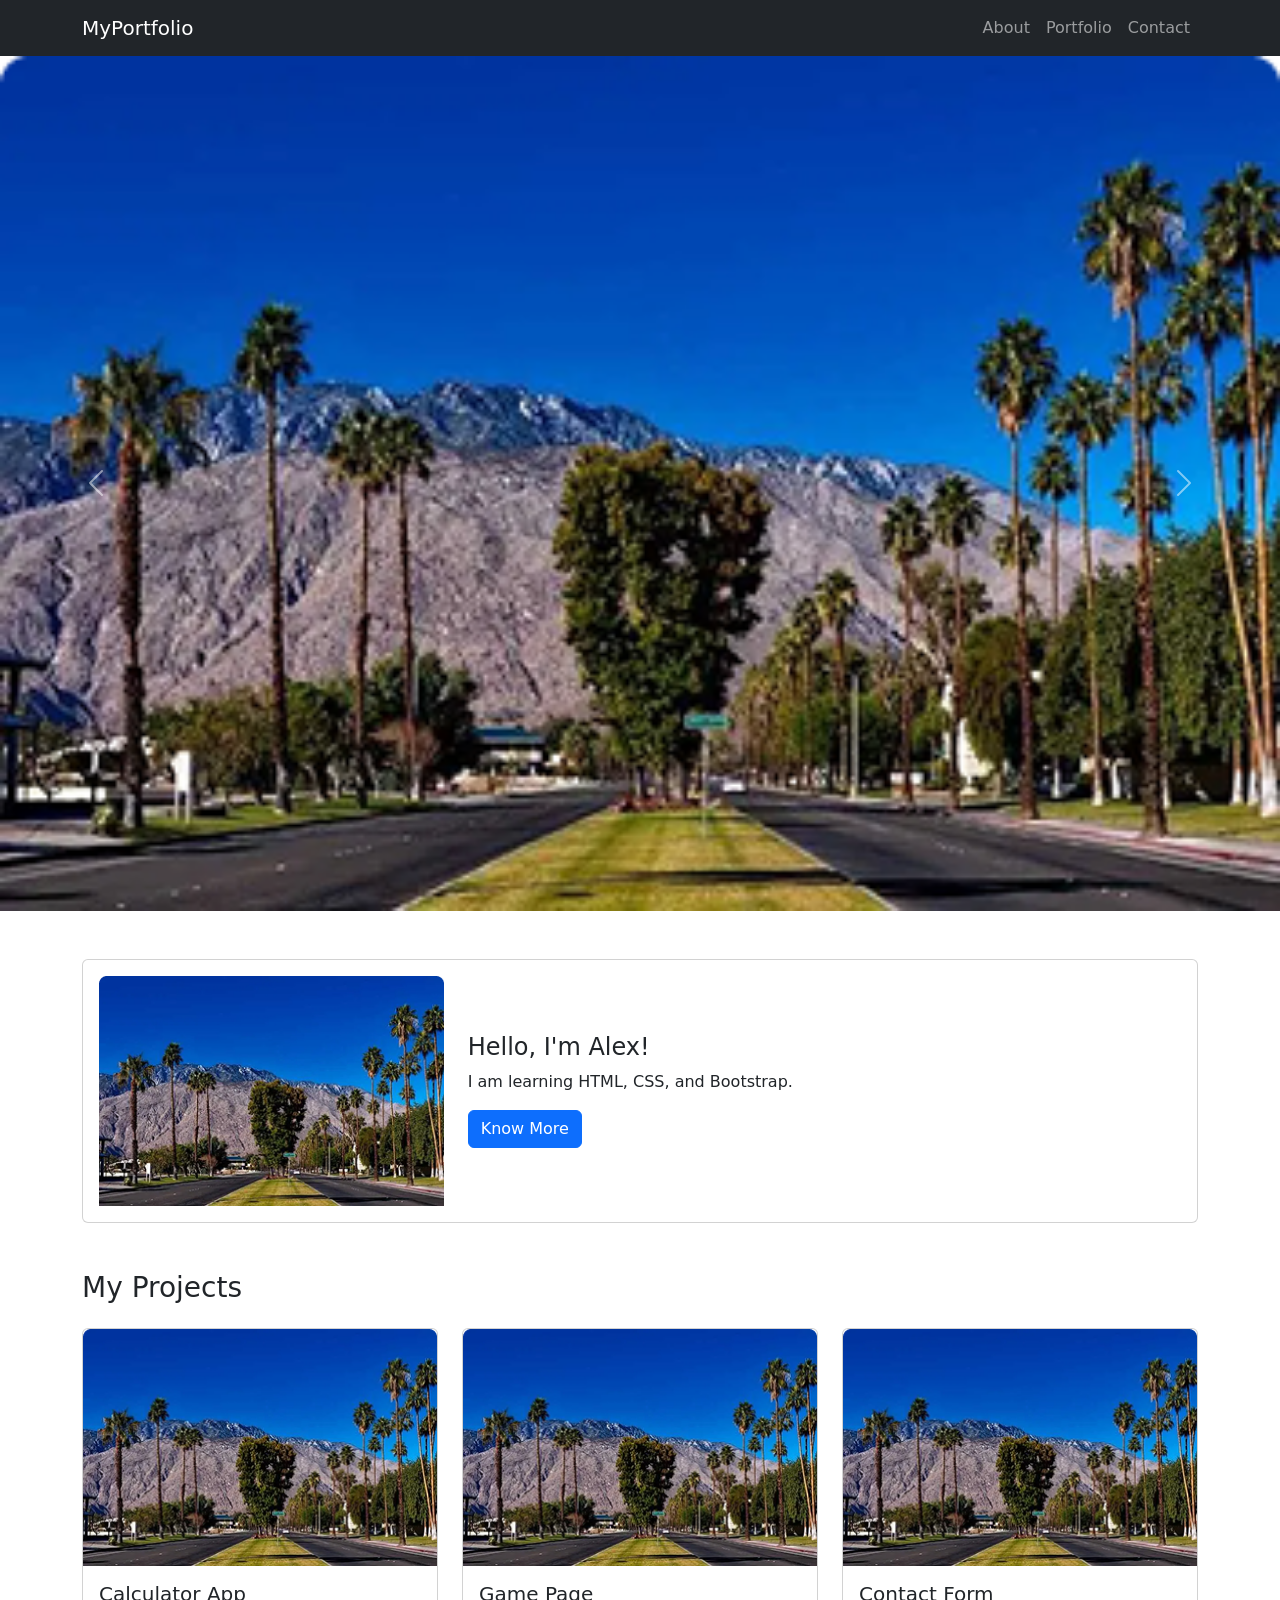
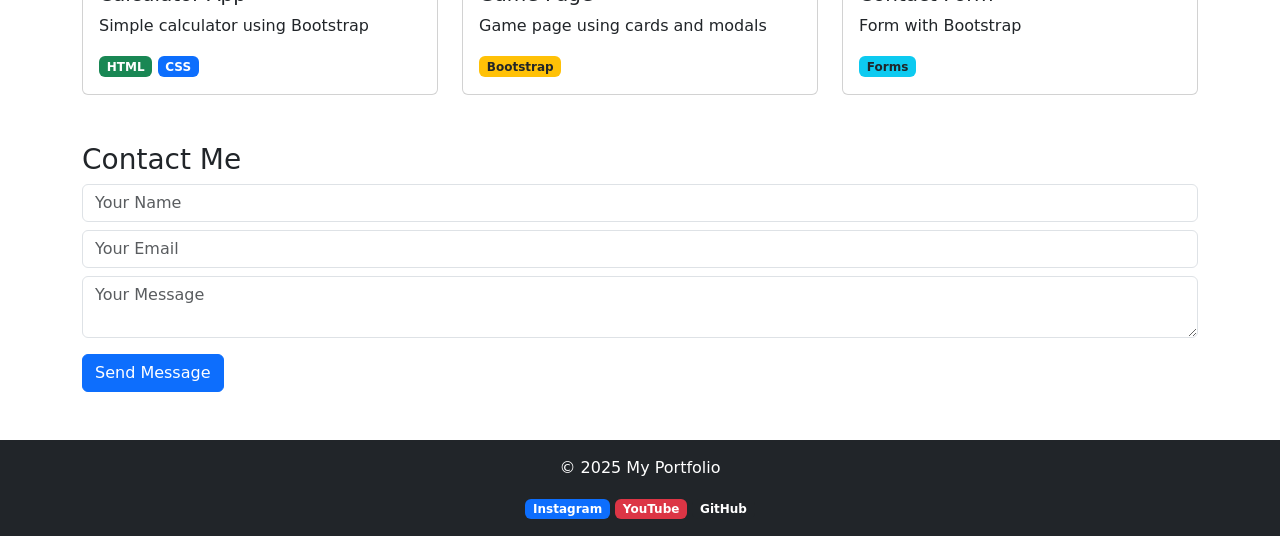
==== simplePage/index.html @ 9bbbefdf "rename" ====
<!DOCTYPE html>
<html lang="en">
<head>
  <meta charset="UTF-8">
  <meta name="viewport" content="width=device-width, initial-scale=1.0">
  <title>My Portfolio</title>

  <link href="https://cdn.jsdelivr.net/npm/bootstrap@5.3.0/dist/css/bootstrap.min.css" rel="stylesheet">
</head>

<body>

<nav class="navbar navbar-dark bg-dark navbar-expand-lg">
  <div class="container">
    <a class="navbar-brand" href="#">MyPortfolio</a>
    <button class="navbar-toggler" data-bs-toggle="collapse" data-bs-target="#menu">
      <span class="navbar-toggler-icon"></span>
    </button>

    <div class="collapse navbar-collapse" id="menu">
      <ul class="navbar-nav ms-auto">
        <li class="nav-item"><a class="nav-link" href="#">About</a></li>
        <li class="nav-item"><a class="nav-link" href="#">Portfolio</a></li>
        <li class="nav-item"><a class="nav-link" href="#">Contact</a></li>
      </ul>
    </div>
  </div>
</nav>

<div id="carouselExample" class="carousel slide">
  <div class="carousel-inner">

    <div class="carousel-item active">
      <img src="./Image.png" class="d-block w-100">
    </div>

    <div class="carousel-item">
      <img src="./Image.png" class="d-block w-100">
    </div>

  </div>

  <button class="carousel-control-prev" data-bs-target="#carouselExample" data-bs-slide="prev">
    <span class="carousel-control-prev-icon"></span>
  </button>

  <button class="carousel-control-next" data-bs-target="#carouselExample" data-bs-slide="next">
    <span class="carousel-control-next-icon"></span>
  </button>
</div>

<div class="container my-5">
  <div class="card p-3">
    <div class="row align-items-center">

      <div class="col-md-4 text-center">
        <img src="./Image.png" class="img-fluid">
      </div>

      <div class="col-md-8">
        <h4>Hello, I'm Alex!</h4>
        <p>I am learning HTML, CSS, and Bootstrap.</p>
        <button class="btn btn-primary">Know More</button>
      </div>

    </div>
  </div>
</div>

<div class="container">
  <h3 class="mb-4">My Projects</h3>

  <div class="row">

    <div class="col-md-4">
      <div class="card">
        <img src="./Image.png" class="card-img-top">
        <div class="card-body">
          <h5>Calculator App</h5>
          <p>Simple calculator using Bootstrap</p>
          <span class="badge bg-success">HTML</span>
          <span class="badge bg-primary">CSS</span>
        </div>
      </div>
    </div>

    <div class="col-md-4">
      <div class="card">
        <img src="./Image.png" class="card-img-top">
        <div class="card-body">
          <h5>Game Page</h5>
          <p>Game page using cards and modals</p>
          <span class="badge bg-warning text-dark">Bootstrap</span>
        </div>
      </div>
    </div>

    <div class="col-md-4">
      <div class="card">
        <img src="./Image.png" class="card-img-top">
        <div class="card-body">
          <h5>Contact Form</h5>
          <p>Form with Bootstrap</p>
          <span class="badge bg-info text-dark">Forms</span>
        </div>
      </div>
    </div>

  </div>
</div>

<div class="container my-5">
  <h3>Contact Me</h3>

  <form>
    <input class="form-control my-2" placeholder="Your Name">
    <input class="form-control my-2" placeholder="Your Email">
    <textarea class="form-control my-2" placeholder="Your Message"></textarea>

    <button class="btn btn-primary mt-2">Send Message</button>
  </form>
</div>

<footer class="bg-dark text-white text-center p-3">
  <p>© 2025 My Portfolio</p>

  <span class="badge bg-primary">Instagram</span>
  <span class="badge bg-danger">YouTube</span>
  <span class="badge bg-dark">GitHub</span>
</footer>

<script src="https://cdn.jsdelivr.net/npm/bootstrap@5.3.0/dist/js/bootstrap.bundle.min.js"></script>

</body>
</html>
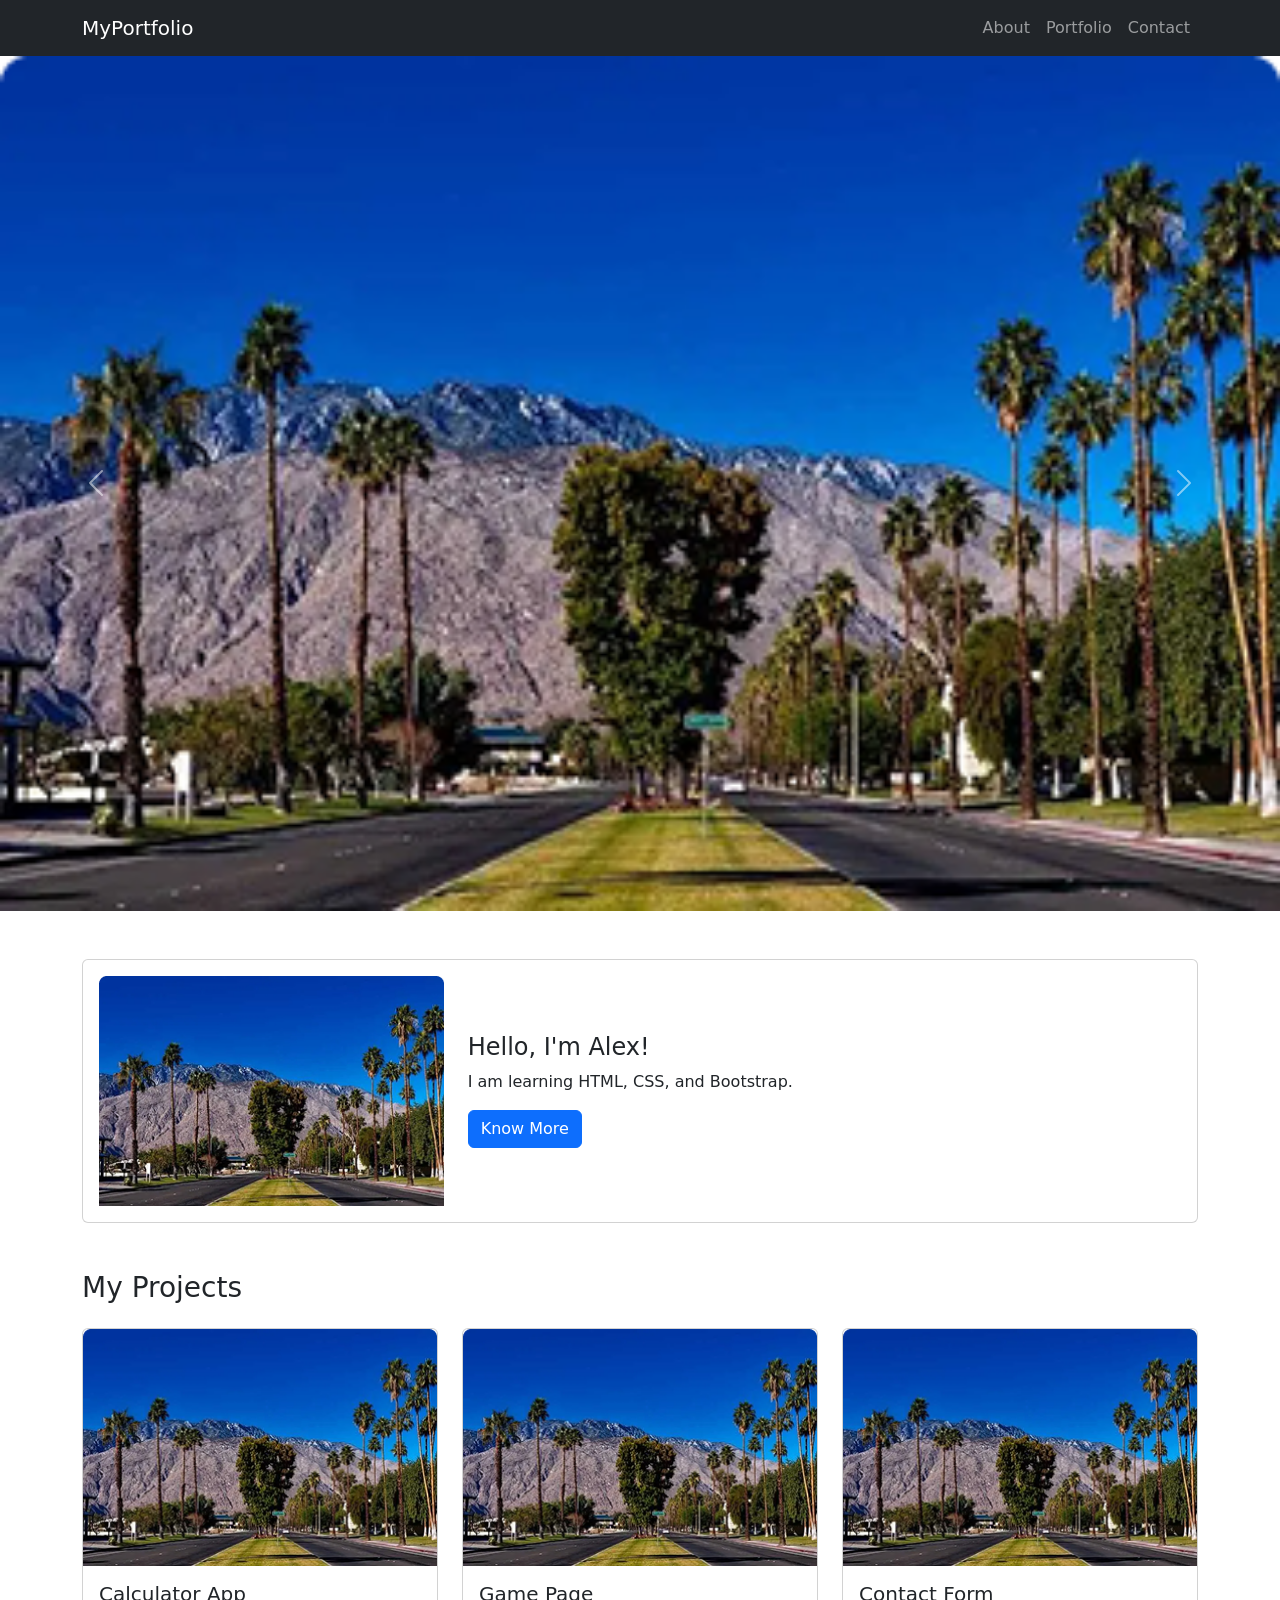
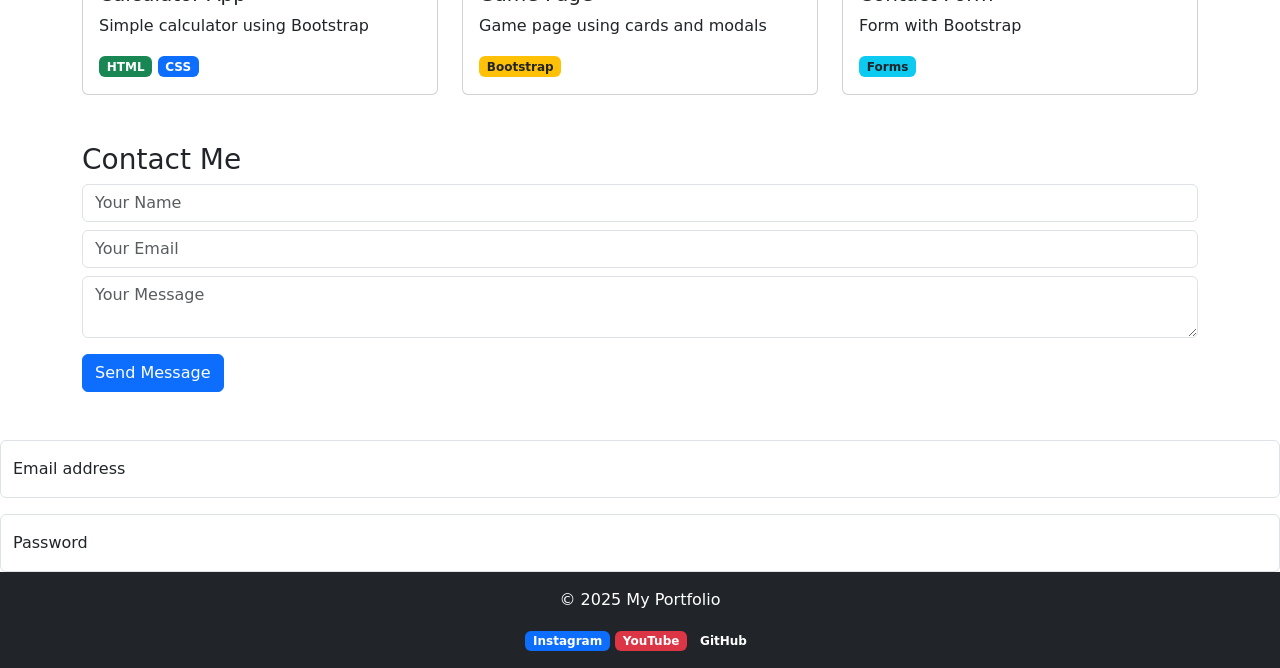
==== commit 45e53a85: "chanegs" ====
--- a/simplePage/index.html
+++ b/simplePage/index.html
@@ -1,5 +1,6 @@
 <!DOCTYPE html>
 <html lang="en">
+
 <head>
   <meta charset="UTF-8">
   <meta name="viewport" content="width=device-width, initial-scale=1.0">
@@ -10,126 +11,135 @@
 
 <body>
 
-<nav class="navbar navbar-dark bg-dark navbar-expand-lg">
-  <div class="container">
-    <a class="navbar-brand" href="#">MyPortfolio</a>
-    <button class="navbar-toggler" data-bs-toggle="collapse" data-bs-target="#menu">
-      <span class="navbar-toggler-icon"></span>
+  <nav class="navbar navbar-dark bg-dark navbar-expand-lg">
+    <div class="container">
+      <a class="navbar-brand" href="#">MyPortfolio</a>
+      <button class="navbar-toggler" data-bs-toggle="collapse" data-bs-target="#menu">
+        <span class="navbar-toggler-icon"></span>
+      </button>
+
+      <div class="collapse navbar-collapse" id="menu">
+        <ul class="navbar-nav ms-auto">
+          <li class="nav-item"><a class="nav-link" href="#">About</a></li>
+          <li class="nav-item"><a class="nav-link" href="#">Portfolio</a></li>
+          <li class="nav-item"><a class="nav-link" href="#">Contact</a></li>
+        </ul>
+      </div>
+    </div>
+  </nav>
+
+  <div id="carouselExample" class="carousel slide">
+    <div class="carousel-inner">
+
+      <div class="carousel-item active">
+        <img src="./Image.png" class="d-block w-100">
+      </div>
+
+      <div class="carousel-item">
+        <img src="./Image.png" class="d-block w-100">
+      </div>
+
+    </div>
+
+    <button class="carousel-control-prev" data-bs-target="#carouselExample" data-bs-slide="prev">
+      <span class="carousel-control-prev-icon"></span>
     </button>
 
-    <div class="collapse navbar-collapse" id="menu">
-      <ul class="navbar-nav ms-auto">
-        <li class="nav-item"><a class="nav-link" href="#">About</a></li>
-        <li class="nav-item"><a class="nav-link" href="#">Portfolio</a></li>
-        <li class="nav-item"><a class="nav-link" href="#">Contact</a></li>
-      </ul>
+    <button class="carousel-control-next" data-bs-target="#carouselExample" data-bs-slide="next">
+      <span class="carousel-control-next-icon"></span>
+    </button>
+  </div>
+
+  <div class="container my-5">
+    <div class="card p-3">
+      <div class="row align-items-center">
+
+        <div class="col-md-4 text-center">
+          <img src="./Image.png" class="img-fluid">
+        </div>
+
+        <div class="col-md-8">
+          <h4>Hello, I'm Alex!</h4>
+          <p>I am learning HTML, CSS, and Bootstrap.</p>
+          <button class="btn btn-primary">Know More</button>
+        </div>
+
+      </div>
     </div>
   </div>
-</nav>
 
-<div id="carouselExample" class="carousel slide">
-  <div class="carousel-inner">
+  <div class="container">
+    <h3 class="mb-4">My Projects</h3>
 
-    <div class="carousel-item active">
-      <img src="./Image.png" class="d-block w-100">
-    </div>
+    <div class="row">
 
-    <div class="carousel-item">
-      <img src="./Image.png" class="d-block w-100">
-    </div>
-
-  </div>
-
-  <button class="carousel-control-prev" data-bs-target="#carouselExample" data-bs-slide="prev">
-    <span class="carousel-control-prev-icon"></span>
-  </button>
-
-  <button class="carousel-control-next" data-bs-target="#carouselExample" data-bs-slide="next">
-    <span class="carousel-control-next-icon"></span>
-  </button>
-</div>
-
-<div class="container my-5">
-  <div class="card p-3">
-    <div class="row align-items-center">
-
-      <div class="col-md-4 text-center">
-        <img src="./Image.png" class="img-fluid">
+      <div class="col-md-4">
+        <div class="card">
+          <img src="./Image.png" class="card-img-top">
+          <div class="card-body">
+            <h5>Calculator App</h5>
+            <p>Simple calculator using Bootstrap</p>
+            <span class="badge bg-success">HTML</span>
+            <span class="badge bg-primary">CSS</span>
+          </div>
+        </div>
       </div>
 
-      <div class="col-md-8">
-        <h4>Hello, I'm Alex!</h4>
-        <p>I am learning HTML, CSS, and Bootstrap.</p>
-        <button class="btn btn-primary">Know More</button>
+      <div class="col-md-4">
+        <div class="card">
+          <img src="./Image.png" class="card-img-top">
+          <div class="card-body">
+            <h5>Game Page</h5>
+            <p>Game page using cards and modals</p>
+            <span class="badge bg-warning text-dark">Bootstrap</span>
+          </div>
+        </div>
+      </div>
+
+      <div class="col-md-4">
+        <div class="card">
+          <img src="./Image.png" class="card-img-top">
+          <div class="card-body">
+            <h5>Contact Form</h5>
+            <p>Form with Bootstrap</p>
+            <span class="badge bg-info text-dark">Forms</span>
+          </div>
+        </div>
       </div>
 
     </div>
   </div>
-</div>
 
-<div class="container">
-  <h3 class="mb-4">My Projects</h3>
+  <div class="container my-5">
+    <h3>Contact Me</h3>
 
-  <div class="row">
+    <form>
+      <input class="form-control my-2" placeholder="Your Name">
+      <input class="form-control my-2" placeholder="Your Email">
+      <textarea class="form-control my-2" placeholder="Your Message"></textarea>
 
-    <div class="col-md-4">
-      <div class="card">
-        <img src="./Image.png" class="card-img-top">
-        <div class="card-body">
-          <h5>Calculator App</h5>
-          <p>Simple calculator using Bootstrap</p>
-          <span class="badge bg-success">HTML</span>
-          <span class="badge bg-primary">CSS</span>
-        </div>
-      </div>
-    </div>
+      <button class="btn btn-primary mt-2">Send Message</button>
+    </form>
+  </div>
+  <!-- ?select -->
+  <div class="form-floating mb-3">
+    <input type="email" class="form-control" id="floatingInput" placeholder="name@example.com">
+    <label for="floatingInput">Email address</label>
+  </div>
+  <div class="form-floating">
+    <input type="password" class="form-control" id="floatingPassword" placeholder="Password">
+    <label for="floatingPassword">Password</label>
+  </div>
+  <footer class="bg-dark text-white text-center p-3">
+    <p>© 2025 My Portfolio</p>
 
-    <div class="col-md-4">
-      <div class="card">
-        <img src="./Image.png" class="card-img-top">
-        <div class="card-body">
-          <h5>Game Page</h5>
-          <p>Game page using cards and modals</p>
-          <span class="badge bg-warning text-dark">Bootstrap</span>
-        </div>
-      </div>
-    </div>
+    <span class="badge bg-primary">Instagram</span>
+    <span class="badge bg-danger">YouTube</span>
+    <span class="badge bg-dark">GitHub</span>
+  </footer>
 
-    <div class="col-md-4">
-      <div class="card">
-        <img src="./Image.png" class="card-img-top">
-        <div class="card-body">
-          <h5>Contact Form</h5>
-          <p>Form with Bootstrap</p>
-          <span class="badge bg-info text-dark">Forms</span>
-        </div>
-      </div>
-    </div>
-
-  </div>
-</div>
-
-<div class="container my-5">
-  <h3>Contact Me</h3>
-
-  <form>
-    <input class="form-control my-2" placeholder="Your Name">
-    <input class="form-control my-2" placeholder="Your Email">
-    <textarea class="form-control my-2" placeholder="Your Message"></textarea>
-
-    <button class="btn btn-primary mt-2">Send Message</button>
-  </form>
-</div>
-
-<footer class="bg-dark text-white text-center p-3">
-  <p>© 2025 My Portfolio</p>
-
-  <span class="badge bg-primary">Instagram</span>
-  <span class="badge bg-danger">YouTube</span>
-  <span class="badge bg-dark">GitHub</span>
-</footer>
-
-<script src="https://cdn.jsdelivr.net/npm/bootstrap@5.3.0/dist/js/bootstrap.bundle.min.js"></script>
+  <script src="https://cdn.jsdelivr.net/npm/bootstrap@5.3.0/dist/js/bootstrap.bundle.min.js"></script>
 
 </body>
+
 </html>
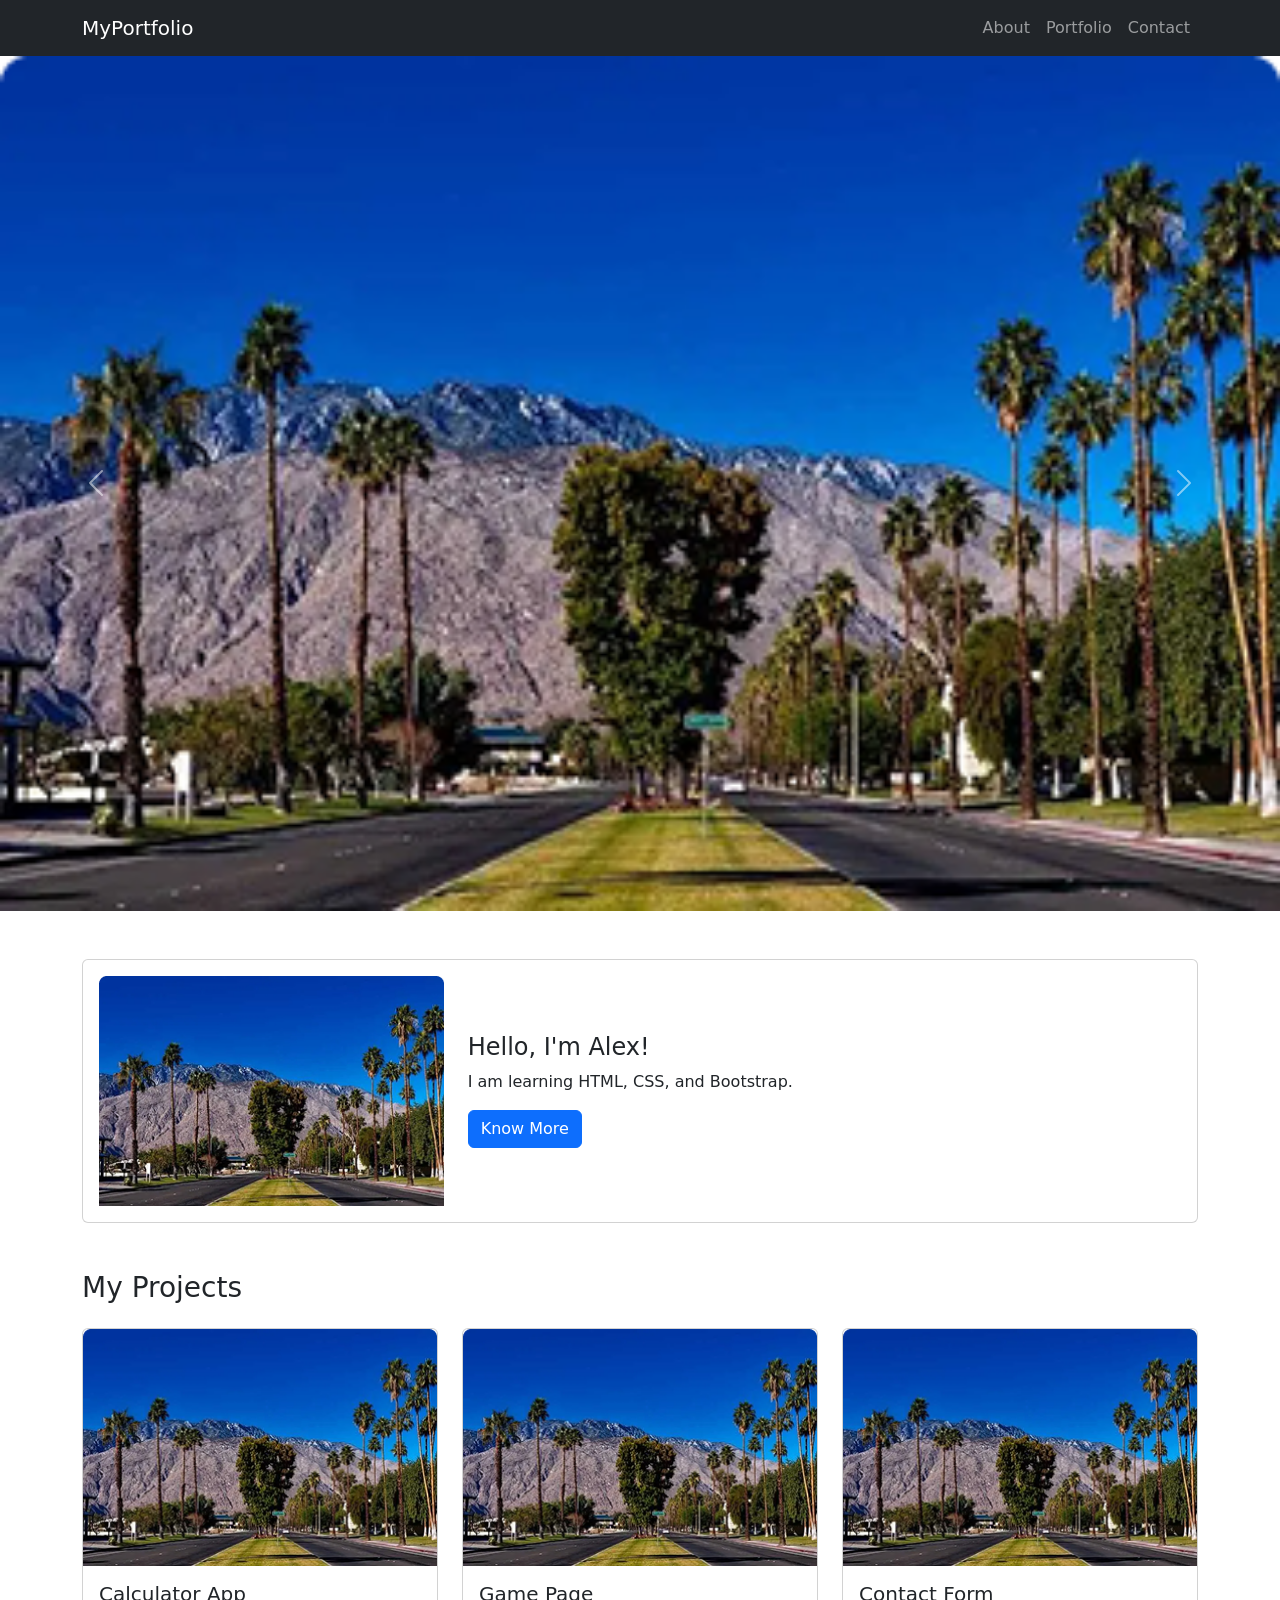
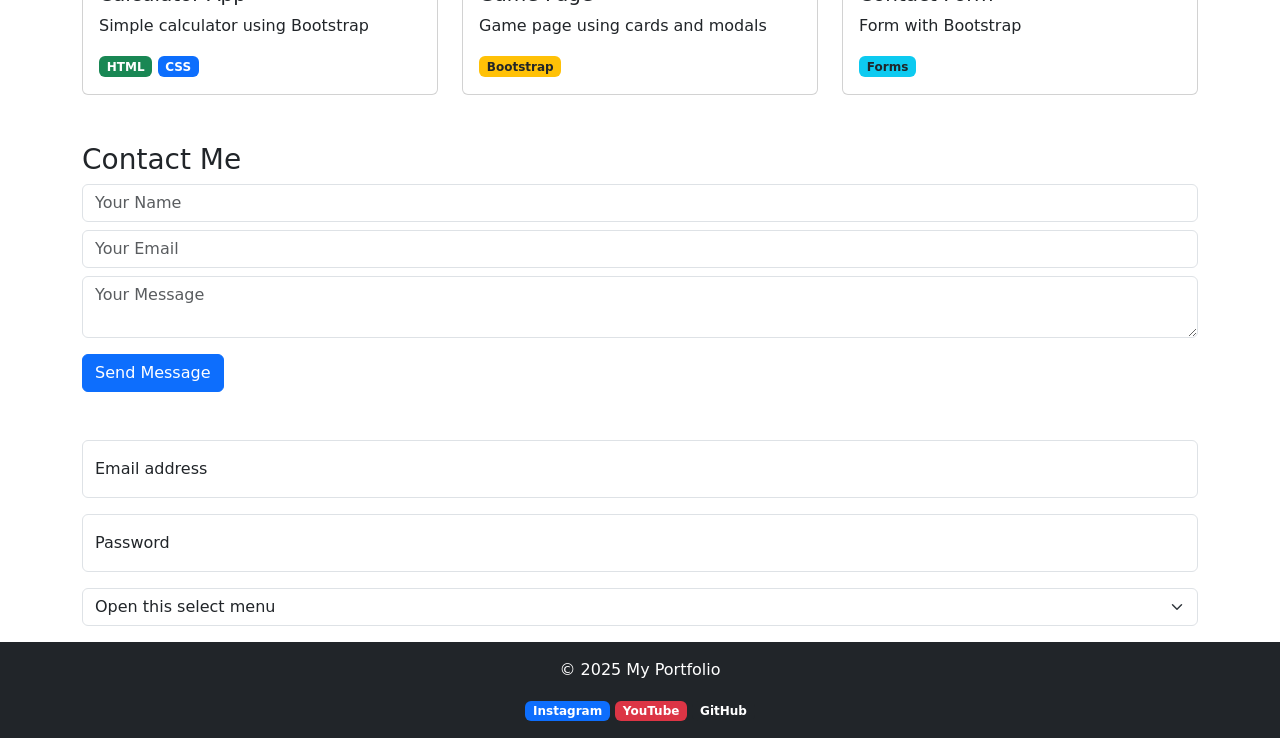
==== commit 3953b762: "changes" ====
--- a/simplePage/index.html
+++ b/simplePage/index.html
@@ -122,13 +122,21 @@
     </form>
   </div>
   <!-- ?select -->
-  <div class="form-floating mb-3">
-    <input type="email" class="form-control" id="floatingInput" placeholder="name@example.com">
-    <label for="floatingInput">Email address</label>
-  </div>
-  <div class="form-floating">
-    <input type="password" class="form-control" id="floatingPassword" placeholder="Password">
-    <label for="floatingPassword">Password</label>
+  <div class="container">
+    <div class="form-floating mb-3">
+      <input type="email" class="form-control" id="floatingInput" placeholder="name@example.com">
+      <label for="floatingInput">Email address</label>
+    </div>
+    <div class="form-floating">
+      <input type="password" class="form-control" id="floatingPassword" placeholder="Password">
+      <label for="floatingPassword">Password</label>
+    </div>
+    <select class="form-select my-3" aria-label="Default select example">
+      <option selected>Open this select menu</option>
+      <option value="1">One</option>
+      <option value="2">Two</option>
+      <option value="3">Three</option>
+    </select>
   </div>
   <footer class="bg-dark text-white text-center p-3">
     <p>© 2025 My Portfolio</p>
